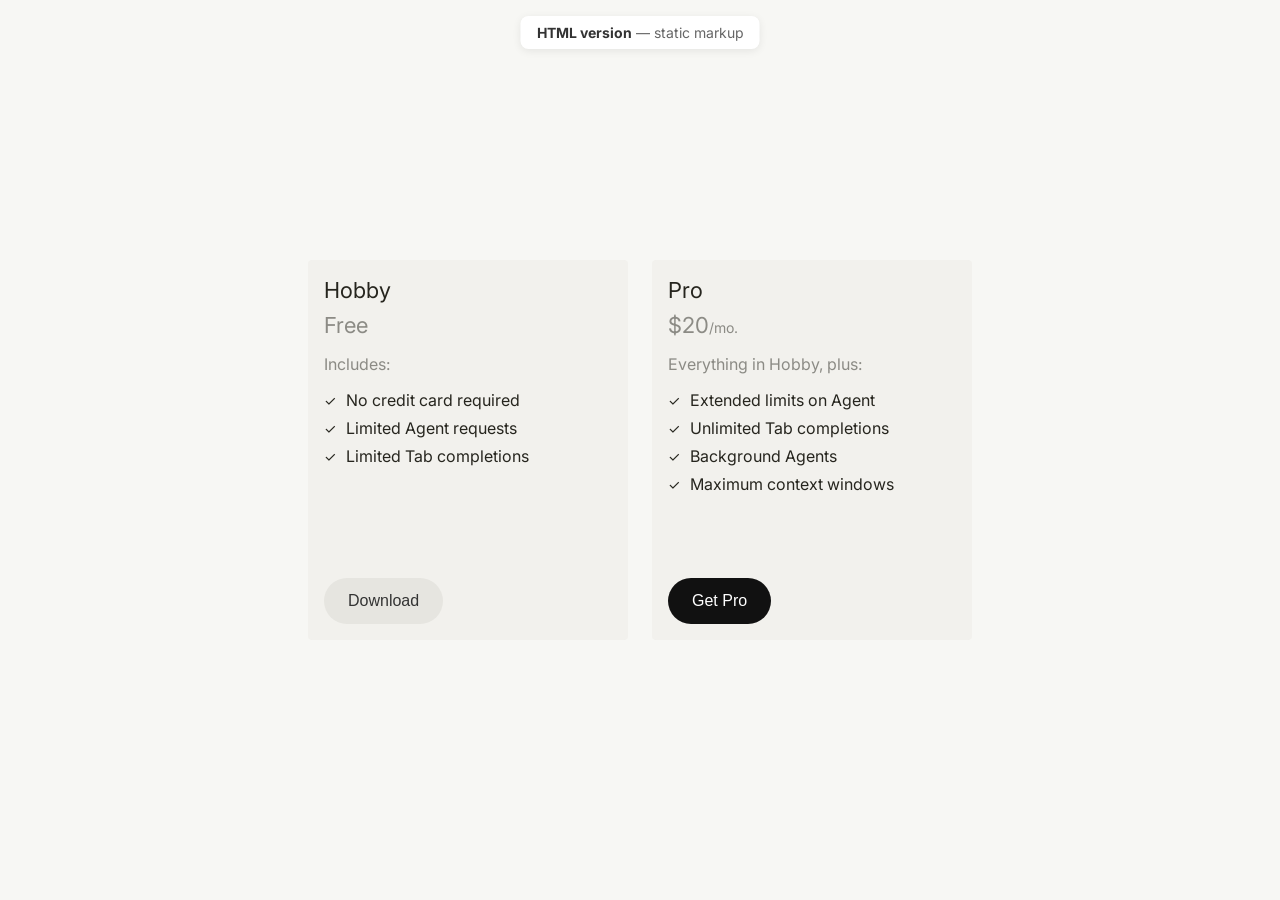
==== index.html @ a1c427ca "Initial commit" ====
<!DOCTYPE html>
<html lang="en">
<head>
    <meta charset="UTF-8">
    <meta name="viewport" content="width=device-width, initial-scale=1.0">
    <title>Pricing Plans — HTML version</title>
    <link rel="preconnect" href="https://fonts.googleapis.com">
    <link rel="preconnect" href="https://fonts.gstatic.com" crossorigin>
    <link href="https://fonts.googleapis.com/css2?family=Inter:wght@400;500;600;700&display=swap" rel="stylesheet">
    <link rel="stylesheet" href="styles.css">
</head>
<body>
    <p class="page-label"><strong>HTML version</strong> — static markup</p>
    <div class="cards-container">
        <div class="card">
            <div class="card-top">
                <h3 class="card-title">Hobby</h3>
                <p class="card-price">
                    <span class="card-price-amount">Free</span>
                </p>
                <div class="card-content">
                    <p class="includes-text">Includes:</p>
                    <ul class="features-list">
                        <li>
                            <span class="checkmark">✓</span>
                            No credit card required
                        </li>
                        <li>
                            <span class="checkmark">✓</span>
                            Limited Agent requests
                        </li>
                        <li>
                            <span class="checkmark">✓</span>
                            Limited Tab completions
                        </li>
                    </ul>
                </div>
            </div>
            <button class="download-button secondary">Download</button>
        </div>
        <div class="card">
            <div class="card-top">
                <h3 class="card-title">Pro</h3>
                <p class="card-price">
                    <span class="card-price-amount">$20</span>
                    <span class="card-price-period">/mo.</span>
                </p>
                <div class="card-content">
                    <p class="includes-text">Everything in Hobby, plus:</p>
                    <ul class="features-list">
                        <li>
                            <span class="checkmark">✓</span>
                            Extended limits on Agent
                        </li>
                        <li>
                            <span class="checkmark">✓</span>
                            Unlimited Tab completions
                        </li>
                        <li>
                            <span class="checkmark">✓</span>
                            Background Agents
                        </li>
                        <li>
                            <span class="checkmark">✓</span>
                            Maximum context windows
                        </li>
                    </ul>
                </div>
            </div>
            <button class="download-button primary">Get Pro</button>
        </div>
    </div>
</body>
</html>
---- styles.css ----
* {
    margin: 0;
    padding: 0;
    box-sizing: border-box;
}

body {
    font-family: 'Inter', -apple-system, BlinkMacSystemFont, 'Segoe UI', Roboto, sans-serif;
    background-color: #f7f7f4;
    display: flex;
    justify-content: center;
    align-items: center;
    min-height: 100vh;
    padding: 20px;
}

.cards-container {
    display: flex;
    flex-direction: row;
    gap: 24px;
    flex-wrap: nowrap;
    justify-content: center;
    align-items: flex-start;
}

.card {
    display: flex;
    flex-direction: column;
    min-height: 380px;
    background-color: #f2f1ed;
    border-radius: 4px;
    padding: 16px;
    width: 320px;
    flex-shrink: 0;
}

.card-top {
    display: flex;
    flex-direction: column;
}

.card-title {
    font-size: 22px;
    line-height: 28px;
    font-weight: 400;
    color: #26251e;
    margin-bottom: 8px;
}

.card-price {
    font-size: 20px;
    color: rgba(38, 37, 30, 0.5);
    display: inline-flex;
    align-items: baseline;
}

.card-price-amount {
    font-size: 22px;
    font-weight: 400;
    color: rgba(38, 37, 30, 0.5);
}

.card-price-period {
    font-size: 14px;
    color: rgba(38, 37, 30, 0.5);
}

.card-content {
    margin-bottom: 32px;
}

.includes-text {
    font-size: 16px;
    color: rgba(38, 37, 30, 0.5);
    margin: 16px 0px;
}

.features-list {
    list-style: none;
    padding: 0;
}

.features-list li {
    display: flex;
    align-items: center;
    margin-bottom: 8px;
    font-size: 16px;
    color: #26251e;
}

.checkmark {
    color: #26251e;
    font-size: 14px;
    margin-right: 10px;
    font-weight: 400;
}

.download-button {
    margin-top: auto;
    width: fit-content;
    background-color: #e6e5e0;
    border: none;
    border-radius: 999px;
    padding: 14px 24px;
    font-size: 16px;
    font-weight: 500;
    color: #333;
    cursor: pointer;
    transition: background-color 0.2s ease;
}

.download-button:hover {
    background-color: #D8D6CE;
}

.download-button:active {
    background-color: #D8D6CE;
}

.download-button.primary {
    background-color: #111;
    color: #fff;
}

.download-button.primary:hover {
    background-color: #333;
}

.download-button.primary:active {
    background-color: #333;
}

.page-label {
    position: fixed;
    top: 16px;
    left: 50%;
    transform: translateX(-50%);
    font-size: 14px;
    color: #666;
    background: #fff;
    padding: 8px 16px;
    border-radius: 8px;
    box-shadow: 0 2px 8px rgba(0,0,0,0.08);
}

.page-label strong {
    color: #333;
}
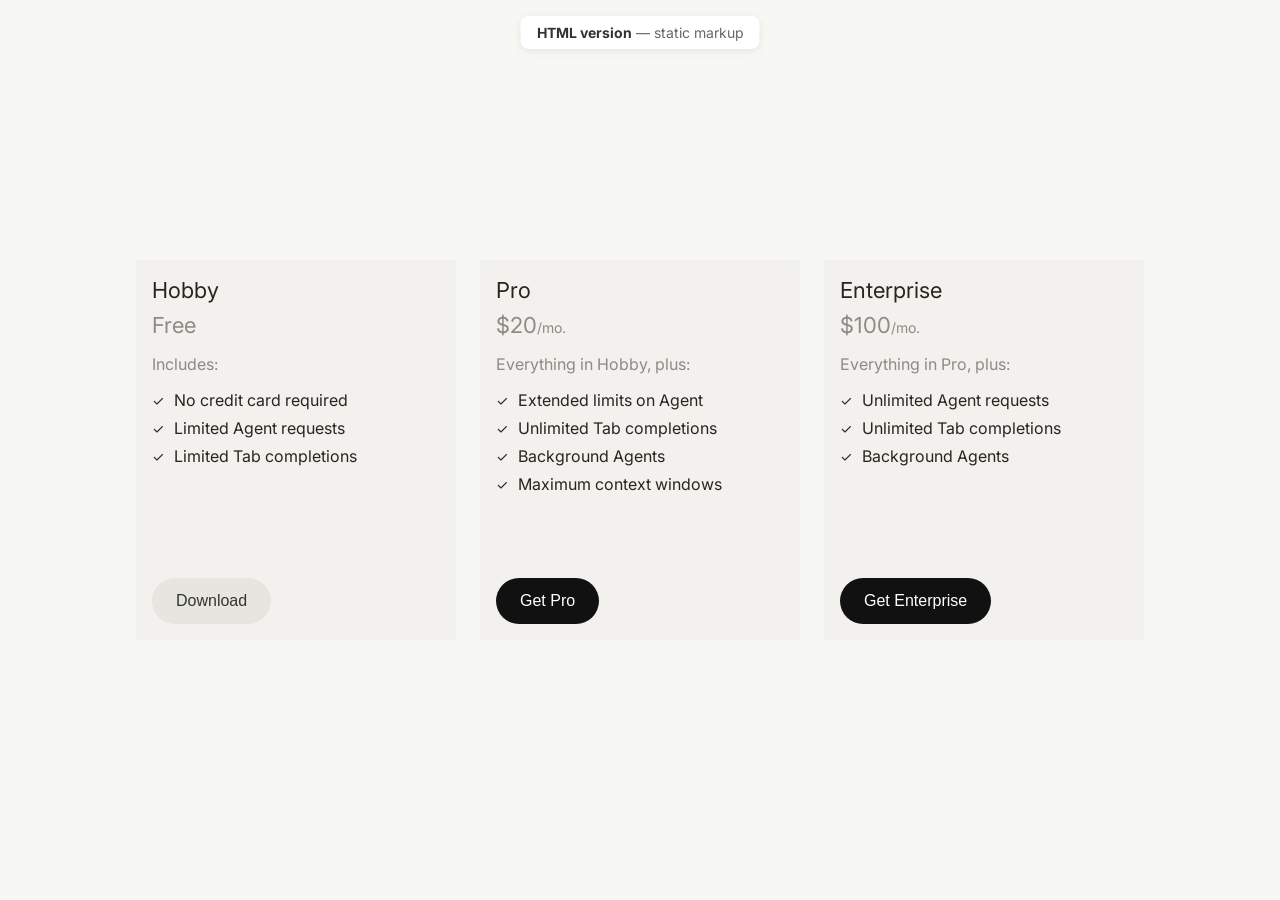
==== commit 8805a3b7: "Commented files and added a card Added comments to Styles.css and Index.html. Added an enterprise ca" ====
--- a/index.html
+++ b/index.html
@@ -1,23 +1,35 @@
 <!DOCTYPE html>
 <html lang="en">
 <head>
+    <!-- Document setup and responsive behavior -->
     <meta charset="UTF-8">
     <meta name="viewport" content="width=device-width, initial-scale=1.0">
     <title>Pricing Plans — HTML version</title>
+
+    <!-- Font loading: Inter from Google Fonts -->
     <link rel="preconnect" href="https://fonts.googleapis.com">
     <link rel="preconnect" href="https://fonts.gstatic.com" crossorigin>
     <link href="https://fonts.googleapis.com/css2?family=Inter:wght@400;500;600;700&display=swap" rel="stylesheet">
+
+    <!-- Main stylesheet for pricing layout -->
     <link rel="stylesheet" href="styles.css">
 </head>
 <body>
+    <!-- Small fixed label showing this static HTML variant -->
     <p class="page-label"><strong>HTML version</strong> — static markup</p>
+
+    <!-- Pricing cards wrapper -->
     <div class="cards-container">
+        <!-- Card 1: Hobby plan -->
         <div class="card">
             <div class="card-top">
+                <!-- Plan heading and price -->
                 <h3 class="card-title">Hobby</h3>
                 <p class="card-price">
                     <span class="card-price-amount">Free</span>
                 </p>
+
+                <!-- Included features list -->
                 <div class="card-content">
                     <p class="includes-text">Includes:</p>
                     <ul class="features-list">
@@ -36,15 +48,21 @@
                     </ul>
                 </div>
             </div>
+            <!-- Secondary call to action -->
             <button class="download-button secondary">Download</button>
         </div>
+
+        <!-- Card 2: Pro plan -->
         <div class="card">
             <div class="card-top">
+                <!-- Plan heading and monthly price -->
                 <h3 class="card-title">Pro</h3>
                 <p class="card-price">
                     <span class="card-price-amount">$20</span>
                     <span class="card-price-period">/mo.</span>
                 </p>
+
+                <!-- Feature upgrades included with Pro -->
                 <div class="card-content">
                     <p class="includes-text">Everything in Hobby, plus:</p>
                     <ul class="features-list">
@@ -67,7 +85,39 @@
                     </ul>
                 </div>
             </div>
+            <!-- Primary call to action -->
             <button class="download-button primary">Get Pro</button>
+        </div>
+
+        <!-- Card 3: Enterprise plan -->
+        <div class="card">
+            <div class="card-top">
+                <!-- Plan heading and price -->
+                <h3 class="card-title">Enterprise</h3>
+                <p class="card-price">
+                    <span class="card-price-amount">$100</span>
+                    <span class="card-price-period">/mo.</span>
+                </p>
+                <div class="card-content">
+                    <p class="includes-text">Everything in Pro, plus:</p>
+                    <ul class="features-list">
+                        <li>
+                            <span class="checkmark">✓</span>
+                            Unlimited Agent requests
+                        </li>
+                        <li>
+                            <span class="checkmark">✓</span>
+                            Unlimited Tab completions
+                        </li>
+                        <li>
+                            <span class="checkmark">✓</span>
+                            Background Agents
+                        </li>
+                    </ul>
+                </div>
+            </div>
+            <!-- Primary call to action -->
+            <button class="download-button primary">Get Enterprise</button>
         </div>
     </div>
 </body>
